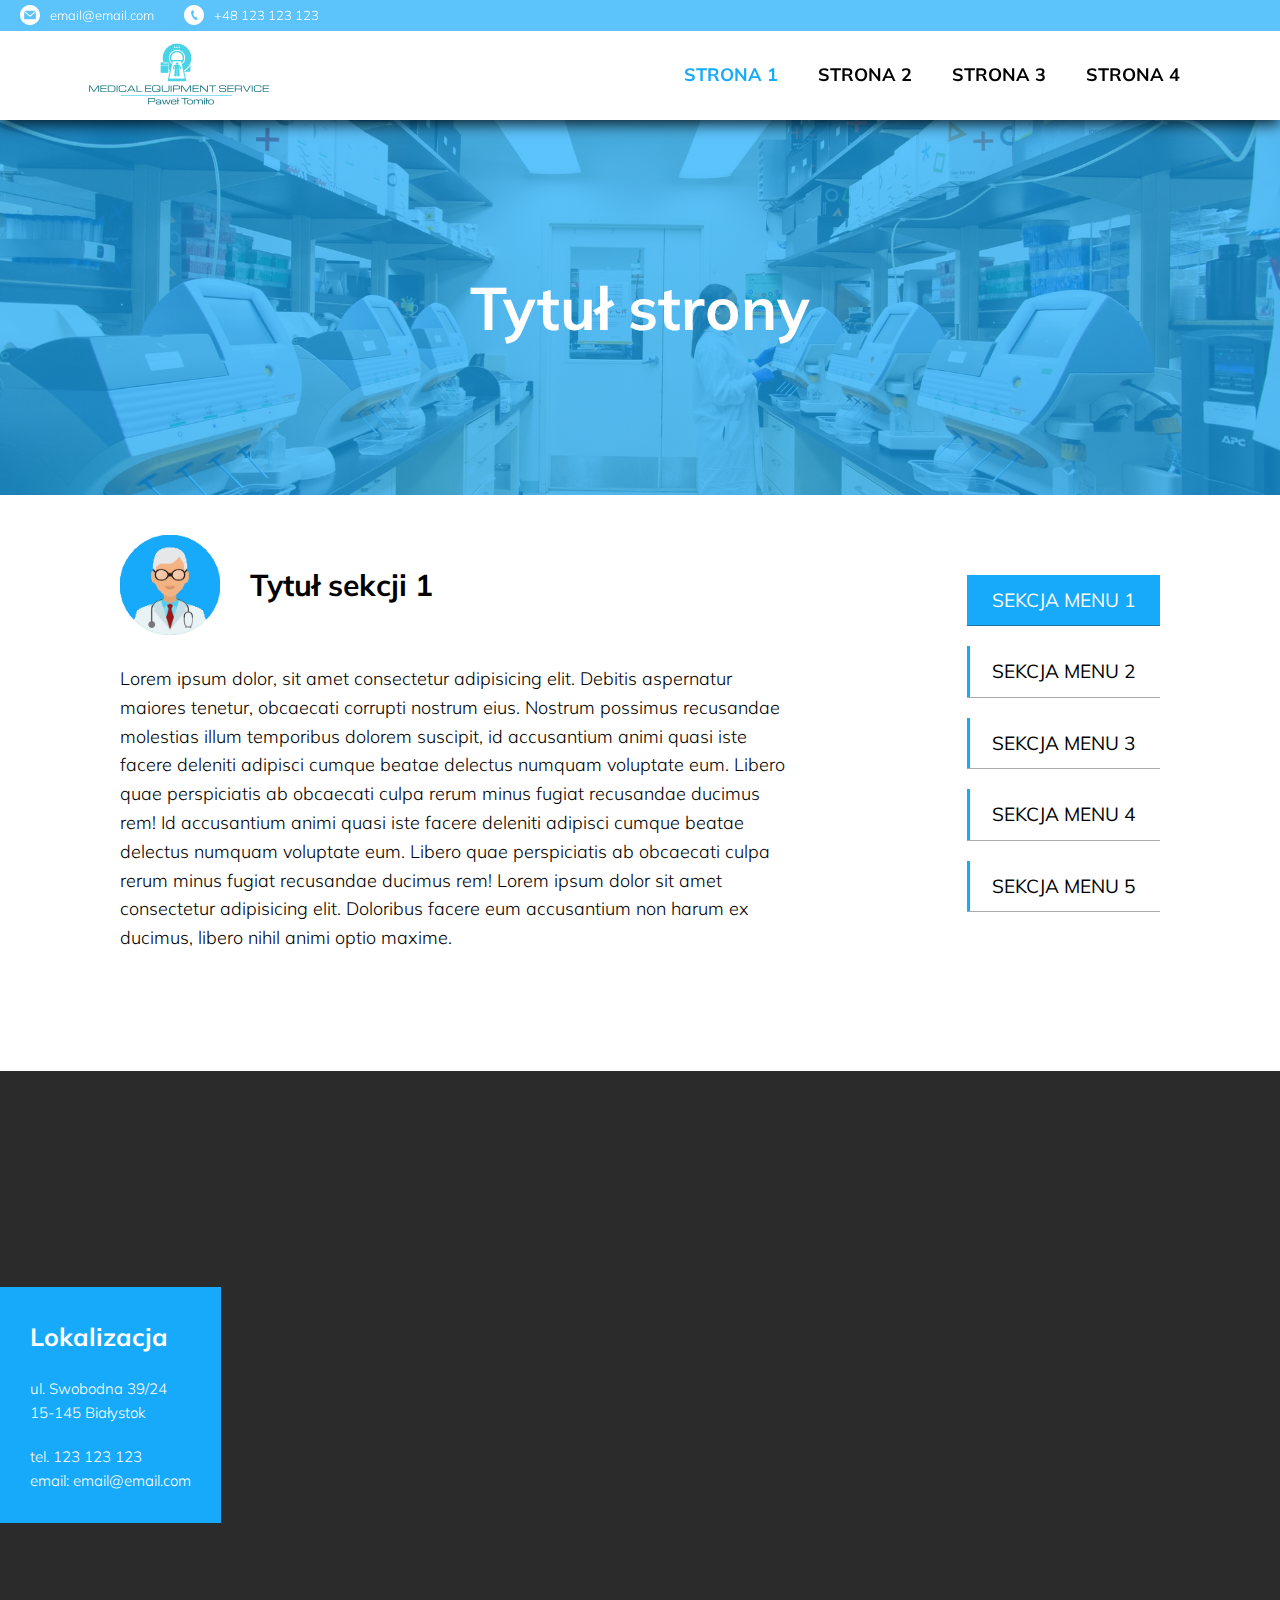
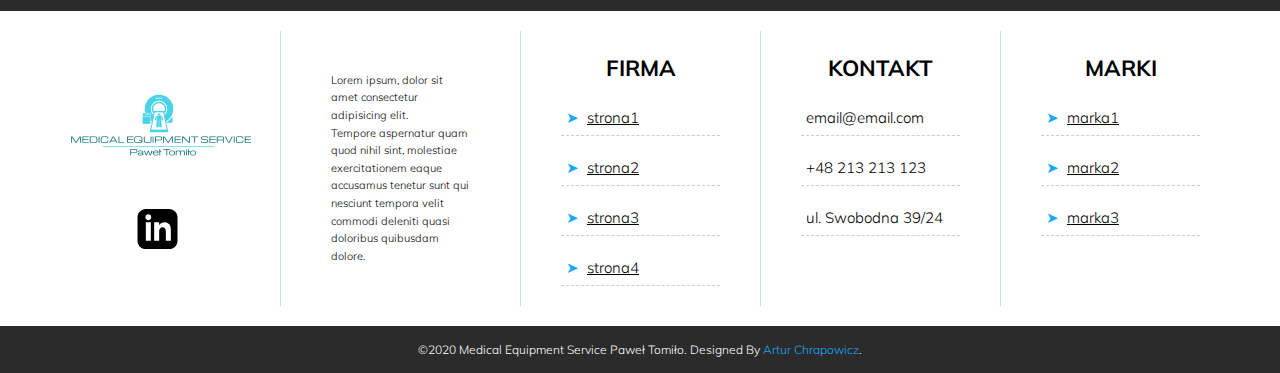
==== index.html @ 5587c08f "finished base" ====
<!DOCTYPE html>
<html lang="pl">
<head>
    <meta charset="UTF-8">
    <meta name="viewport" content="width=device-width, initial-scale=1.0">
    <link href="https://fonts.googleapis.com/css2?family=Mulish:ital,wght@0,300;0,400;0,600;0,700;1,300&display=swap" rel="stylesheet"> 
    <link rel="stylesheet" href="style/main.css">
    <title>Tytul strony</title>
    <meta name="keywords" content="keywords">
    <meta name='description' content='opis'>
    <link rel="shortcut icon" type="image/png" href="img/scan.png">
</head>
<body>
    <nav class="navbar">
        <div class="nav">
            <div class="nav__top">
                <div class="nav__top__icon">
                    <svg class="icon icon--nav">
                        <use xlink:href='img/sprite.svg#email'></use>
                    </svg>
                    email@email.com
                </div>
                <div class="nav__top__icon">
                    <svg class="icon icon--nav">
                        <use xlink:href='img/sprite.svg#phone'></use>
                    </svg>
                    +48 123 123 123
                </div>
                
            </div>
            <div class="nav__main">
                <img src="img/logo.png" alt="main logo" class="nav__logo">
                <div class="nav__burger">
                    <input type="checkbox" id="nav__menu" />
                    <label for="nav__menu" class='nav__burger__label'>
                        <div></div>
                        <div></div>
                        <div></div>
                    </label>
                </div>
                <a href="index.html" class="nav__cell nav__cell--1 selected">strona 1</a>
                <a href="index2.html" class="nav__cell nav__cell--2">strona 2</a>
                <a href="index3.html" class="nav__cell nav__cell--3">strona 3</a>
                <a href="index4.html" class="nav__cell nav__cell--4">strona 4</a>
                
            </div>
        </div>
    </nav>
    <nav class="nav__open none">
        <ul class="nav__open__list">
            <li class="nav__open__item"><a href="index.html" class="nav__open__link nav__open__link--1 selected">strona 1</a></li>
            <li class="nav__open__item"><a href="index2.html" class="nav__open__link nav__open__link--2">strona 2</a></li>
            <li class="nav__open__item"><a href="index3.html" class="nav__open__link nav__open__link--3">strona 3</a></li>
            <li class="nav__open__item"><a href="index4.html" class="nav__open__link nav__open__link--4">strona 4</a></li>
        </ul>
    </nav>
    <div class="container">
        <section class="space"></section>

        <section class="header">
            <h1 class="heading1">Tytuł strony</h1>
        </section>

        <section class="section">
            <div class="section__content">
                <div class="section__content__top">
                    <img src="img/doctor.png" alt="" class="section__content__top__icon">
                    <h2 id='section-title' class="section__content__top__title heading-2">Tytuł sekcji 1</h2>
                </div>
                <div id='section-text' class="section__content__main">
                    Lorem ipsum dolor, sit amet consectetur adipisicing elit. Debitis aspernatur maiores tenetur, obcaecati corrupti nostrum eius. Nostrum possimus recusandae molestias 
                    illum temporibus dolorem suscipit, id accusantium animi quasi iste facere deleniti adipisci cumque beatae delectus numquam voluptate eum. Libero quae perspiciatis ab 
                    obcaecati culpa rerum minus fugiat recusandae ducimus rem! Id accusantium animi quasi iste facere deleniti adipisci cumque beatae delectus numquam voluptate eum. Libero quae perspiciatis ab 
                    obcaecati culpa rerum minus fugiat recusandae ducimus rem! Lorem ipsum dolor sit amet consectetur adipisicing elit. Doloribus facere eum accusantium non harum ex ducimus, libero nihil animi optio maxime.
                </div>
            </div>
            <div class="section__menu">
                <div id='section-1' class="section__menu__option section__menu__option-1 active"> <span>sekcja menu 1</span></div>
                <div id='section-2' class="section__menu__option section__menu__option-2"><span>sekcja menu 2</span></div>
                <div id='section-3' class="section__menu__option section__menu__option-3"><span>sekcja menu 3</span></div>
                <div id='section-4' class="section__menu__option section__menu__option-4"><span>sekcja menu 4</span></div>
                <div id='section-5' class="section__menu__option section__menu__option-5"><span>sekcja menu 5</span></div>
            </div>
        </section>

        <section class="map">
            <div class="map__info">
                <h3 class="heading3">Lokalizacja</h3>
                <p class="map__info-1">ul. Swobodna 39/24 <br>15-145 Białystok</p>
                <p class="map__info-1">tel. 123 123 123 <br> email: email@email.com</p>
            </div>

            <iframe frameborder="0" scrolling="no" marginheight="0" marginwidth="0" src="https://www.openstreetmap.org/export/embed.html?bbox=23.105707168579105%2C53.14503128973822%2C23.109247684478763%2C53.146416415147606&amp;layer=mapnik&amp;marker=53.145724662397114%2C23.10747742652893">
            </iframe>
        </section>

        <footer class="footer">
            <div class="footer__logo">
                <img src="img/logo.png" alt="main logo" class="footer__logo__img">
                <a href="#">
                    <svg class="footer__logo__icon">
                        <use xlink:href='img/sprite.svg#linkedin'></use>
                    </svg>
                </a>
                
            </div>
            <div class="footer-1">
                <div class="footer-1__text">
                    Lorem ipsum, dolor sit amet consectetur adipisicing elit. <br>
                Tempore aspernatur quam quod nihil sint, molestiae exercitationem eaque accusamus tenetur sunt qui nesciunt tempora velit commodi deleniti quasi doloribus quibusdam dolore.
                </div>    
            </div>
            <div class="footer-2">
                <h4 class='heading4'>Firma</h4>
                <div class='footer-2__link'>
                    <a class='footer-2__link__item footer-2__link__item--a' href="#">strona1</a>
                    <a class='footer-2__link__item footer-2__link__item--a' href="#">strona2</a>
                    <a class='footer-2__link__item footer-2__link__item--a' href="#">strona3</a>
                    <a class='footer-2__link__item footer-2__link__item--a' href="#">strona4</a>
                </div>
            </div>
            <div class="footer-2 footer-2--contact">
                <h4 class='heading4'>Kontakt</h4>
                <div class='footer-2__link'>
                    <span class='footer-2__link__item'>email@email.com</span>
                    <span class='footer-2__link__item'>+48 213 213 123</span>
                    <span class='footer-2__link__item'>ul. Swobodna 39/24 </span>
                </div>
            </div>
            <div class="footer-2 footer-2--marki">
                <h4 class='heading4'>Marki</h4>
                <div class='footer-2__link'>
                    <a class='footer-2__link__item footer-2__link__item--a' href="#">marka1</a>
                    <a class='footer-2__link__item footer-2__link__item--a' href="#">marka2</a>
                    <a class='footer-2__link__item footer-2__link__item--a' href="#">marka3</a>
                </div>
            </div>
        </footer>
        <div class="copyright">©2020 Medical Equipment Service Paweł Tomiło. Designed By <a href="http://www.arturchrapowicz.com">Artur Chrapowicz</a>.</div>

    </div>
    <script src="js/script.js"></script>
</body>
</html>
---- style/main.css ----
*,
*::before,
*::after {
  margin: 0;
  padding: 0;
  -webkit-box-sizing: inherit;
          box-sizing: inherit;
}

html {
  -webkit-box-sizing: border-box;
          box-sizing: border-box;
  font-size: 62.5%;
}

@media only screen and (max-width: 75em) {
  html {
    font-size: 50%;
  }
}

body {
  font-family: "Mulish", sans-serif;
  font-weight: 300;
  line-height: 1.6;
}

.container {
  display: -ms-grid;
  display: grid;
  -ms-grid-rows: 12rem calc(55vh - 12rem) 64vh 60vh 35vh;
      grid-template-rows: 12rem calc(55vh - 12rem) 64vh 60vh 35vh;
  -ms-grid-columns: [start-gap] 8rem ([col-start] 1fr [col-end])[7] 8rem [end-gap];
      grid-template-columns: [start-gap] 8rem repeat(7, [col-start] 1fr [col-end]) 8rem [end-gap];
}

@media only screen and (max-width: 75em) {
  .container {
    -ms-grid-columns: [start-gap] 2rem ([col-start] 1fr [col-end])[7] 2rem [end-gap];
        grid-template-columns: [start-gap] 2rem repeat(7, [col-start] 1fr [col-end]) 2rem [end-gap];
  }
}

@media only screen and (max-width: 41em) {
  .container {
    -ms-grid-rows: 12rem calc(55vh - 12rem) 1fr 80vh 100%;
        grid-template-rows: 12rem calc(55vh - 12rem) 1fr 80vh 100%;
  }
}

.icon {
  height: 2rem;
  width: 2rem;
}

.icon--nav {
  margin-right: 1rem;
}

.selected {
  color: #17a9fa !important;
}

.active {
  background-color: #17a9fa;
  color: #fff;
}

.none {
  display: none !important;
}

.heading1 {
  color: white;
  font-size: 6rem;
}

@media only screen and (max-width: 41em) {
  .heading1 {
    font-size: 4rem;
  }
}

.heading3 {
  font-size: 2.5rem;
  font-weight: 700;
}

@media only screen and (max-width: 41em) {
  .heading3 {
    grid-column: 1/-1;
    -ms-grid-row: 1;
    -ms-grid-row-span: 1;
    grid-row: 1/2;
  }
}

.heading4 {
  font-size: 2.2rem;
  text-align: center;
  text-transform: uppercase;
}

.navbar {
  width: 100%;
  height: 12rem;
  position: fixed;
  display: -ms-grid;
  display: grid;
  -ms-grid-columns: 8rem 1fr 8rem;
      grid-template-columns: 8rem 1fr 8rem;
  z-index: 1000;
}

.navbar .nav {
  grid-column: 1 / -1;
  background-color: white;
  -webkit-box-shadow: 0px 5px 13px 0px rgba(0, 0, 0, 0.75);
          box-shadow: 0px 5px 13px 0px rgba(0, 0, 0, 0.75);
  display: -ms-grid;
  display: grid;
  -ms-grid-rows: max-content 1fr;
      grid-template-rows: -webkit-max-content 1fr;
      grid-template-rows: max-content 1fr;
  -ms-grid-columns: [start-gap] 8rem ([col-start] 1fr [col-end])[7] 8rem [end-gap];
      grid-template-columns: [start-gap] 8rem repeat(7, [col-start] 1fr [col-end]) 8rem [end-gap];
}

@media only screen and (max-width: 75em) {
  .navbar .nav {
    -ms-grid-columns: [start-gap] 2rem ([col-start] 1fr [col-end])[7] 2rem [end-gap];
        grid-template-columns: [start-gap] 2rem repeat(7, [col-start] 1fr [col-end]) 2rem [end-gap];
  }
}

.navbar .nav__top {
  grid-column: 1/-1;
  background-color: rgba(23, 169, 250, 0.7);
  color: white;
  font-size: 1.3rem;
  padding: .5rem 2rem;
  display: -webkit-box;
  display: -ms-flexbox;
  display: flex;
}

.navbar .nav__top__icon {
  fill: white;
  margin-right: 3rem;
  display: -webkit-box;
  display: -ms-flexbox;
  display: flex;
  -ms-flex-line-pack: center;
      align-content: center;
}

.navbar .nav__main {
  grid-column: col-start 1 / col-end 7;
  display: -ms-grid;
  display: grid;
  -ms-grid-columns: ([col-start] minmax(max-content, 1fr) [col-end])[12];
      grid-template-columns: repeat(12, [col-start] minmax(-webkit-max-content, 1fr) [col-end]);
      grid-template-columns: repeat(12, [col-start] minmax(max-content, 1fr) [col-end]);
}

.navbar .nav__logo {
  -ms-flex-item-align: center;
      -ms-grid-row-align: center;
      align-self: center;
}

.navbar .nav__cell {
  display: -webkit-box;
  display: -ms-flexbox;
  display: flex;
  width: 100%;
  height: 100%;
  -webkit-box-align: center;
      -ms-flex-align: center;
          align-items: center;
  -webkit-box-pack: center;
      -ms-flex-pack: center;
          justify-content: center;
  padding: 0 2rem;
  font-size: 1.8rem;
  font-weight: 700;
  text-transform: uppercase;
  text-decoration: none;
  color: black;
  -webkit-transition: all .3s;
  transition: all .3s;
}

@media only screen and (max-width: 41em) {
  .navbar .nav__cell {
    display: none;
  }
}

.navbar .nav__cell:hover {
  color: #17a9fa;
}

.navbar .nav__cell--1 {
  grid-column: col-start 9 / col-end 9;
}

.navbar .nav__cell--2 {
  grid-column: col-start 10 / col-end 10;
}

.navbar .nav__cell--3 {
  grid-column: col-start 11 / col-end 11;
}

.navbar .nav__cell--4 {
  grid-column: col-start 12 / col-end 12;
}

.navbar .nav__burger {
  display: none;
  grid-column: col-start 12 / col-end 12;
}

@media only screen and (max-width: 41em) {
  .navbar .nav__burger {
    display: initial;
  }
}

.navbar .nav__burger__label {
  position: relative;
  width: 55px;
  height: 43px;
  display: inline-block;
  cursor: pointer;
  margin-top: 2.8rem;
  -webkit-transition: all .5s;
  transition: all .5s;
  text-align: left;
  padding: 10px;
  background-color: rgba(170, 170, 170, 0.3);
  border-radius: 10px;
}

.navbar .nav__burger__label div {
  background-color: #2b2b2b;
  position: absolute;
  height: 3px;
  width: 35px;
  border-radius: 4px;
  -webkit-transition: all .5s;
  transition: all .5s;
}

.navbar .nav__burger__label div:first-child {
  top: 10px;
}

.navbar .nav__burger__label div:nth-child(2) {
  top: 20px;
}

.navbar .nav__burger__label div:nth-child(3) {
  top: 30px;
}

#nav__menu {
  display: none;
}

#nav__menu + .nav__burger__label div {
  -webkit-transition: top .15s .17s, -webkit-transform .12s .033s;
  transition: top .15s .17s, -webkit-transform .12s .033s;
  transition: top .15s .17s, transform .12s .033s;
  transition: top .15s .17s, transform .12s .033s, -webkit-transform .12s .033s;
}

#nav__menu + .nav__burger__label div:nth-child(3) {
  -webkit-transition: top .15s .17s, -webkit-transform .17s;
  transition: top .15s .17s, -webkit-transform .17s;
  transition: top .15s .17s, transform .17s;
  transition: top .15s .17s, transform .17s, -webkit-transform .17s;
}

#nav__menu:checked + .nav__burger__label div {
  top: 20px;
  -webkit-transform: rotate(135deg);
          transform: rotate(135deg);
  -webkit-transition: top .1s, -webkit-transform .12s .1s;
  transition: top .1s, -webkit-transform .12s .1s;
  transition: top .1s, transform .12s .1s;
  transition: top .1s, transform .12s .1s, -webkit-transform .12s .1s;
}

#nav__menu:checked + .nav__burger__label div:nth-child(3) {
  -webkit-transform: rotate(225deg);
          transform: rotate(225deg);
  -webkit-transition: top .1s, -webkit-transform .17s .1s;
  transition: top .1s, -webkit-transform .17s .1s;
  transition: top .1s, transform .17s .1s;
  transition: top .1s, transform .17s .1s, -webkit-transform .17s .1s;
}

.nav__open {
  background-color: #fff;
  position: fixed;
  width: 100vw;
  height: 100vh;
  padding-top: 20rem;
  -webkit-animation-name: moveInTopHigh;
          animation-name: moveInTopHigh;
  -webkit-animation-duration: .3s;
          animation-duration: .3s;
  z-index: 6;
}

.nav__open__list {
  text-align: center;
  list-style: none;
  font-size: 3rem;
}

.nav__open__list > * {
  padding-top: 2rem;
  padding-bottom: 2rem;
}

.nav__open__item:not(:last-of-type) {
  border-bottom: 1px solid rgba(43, 43, 43, 0.2);
}

.nav__open__link {
  text-decoration: none;
  color: #2b2b2b;
  -webkit-transition: all .4s;
  transition: all .4s;
}

.nav__open__link:hover {
  color: #17a9fa;
}

@-webkit-keyframes moveInTopHigh {
  0% {
    opacity: .5;
    -webkit-transform: translateY(-54rem);
            transform: translateY(-54rem);
  }
  100% {
    opacity: 1;
    -webkit-transform: translate(0);
            transform: translate(0);
  }
}

@keyframes moveInTopHigh {
  0% {
    opacity: .5;
    -webkit-transform: translateY(-54rem);
            transform: translateY(-54rem);
  }
  100% {
    opacity: 1;
    -webkit-transform: translate(0);
            transform: translate(0);
  }
}

@-webkit-keyframes moveInTop {
  0% {
    opacity: 0;
    -webkit-transform: translateY(-10rem);
            transform: translateY(-10rem);
  }
  100% {
    opacity: 1;
    -webkit-transform: translate(0);
            transform: translate(0);
  }
}

@keyframes moveInTop {
  0% {
    opacity: 0;
    -webkit-transform: translateY(-10rem);
            transform: translateY(-10rem);
  }
  100% {
    opacity: 1;
    -webkit-transform: translate(0);
            transform: translate(0);
  }
}

.header {
  background-image: -webkit-gradient(linear, left top, left bottom, from(rgba(23, 169, 250, 0.7)), to(rgba(23, 169, 250, 0.7))), url(../img/background.jpg);
  background-image: linear-gradient(rgba(23, 169, 250, 0.7), rgba(23, 169, 250, 0.7)), url(../img/background.jpg);
  background-size: cover;
  background-position: center;
  -ms-grid-row: 2;
  -ms-grid-row-span: 1;
  grid-row: 2 / 3;
  grid-column: 1/ -1;
  display: -webkit-box;
  display: -ms-flexbox;
  display: flex;
  -webkit-box-align: center;
      -ms-flex-align: center;
          align-items: center;
  -webkit-box-pack: center;
      -ms-flex-pack: center;
          justify-content: center;
}

.section {
  -ms-grid-row: 3;
  -ms-grid-row-span: 1;
  grid-row: 3 / 4;
  grid-column: col-start 1 / col-end 7;
  padding: 4rem;
  display: -ms-grid;
  display: grid;
  -ms-grid-columns: ([col-start] 1fr [col-end])[5] [menu-start] minmax(max-content, 1fr) [menu-end];
      grid-template-columns: repeat(5, [col-start] 1fr [col-end]) [menu-start] minmax(-webkit-max-content, 1fr) [menu-end];
      grid-template-columns: repeat(5, [col-start] 1fr [col-end]) [menu-start] minmax(max-content, 1fr) [menu-end];
}

@media only screen and (max-width: 41em) {
  .section {
    -ms-grid-columns: ([col-start] 1fr [col-end])[5];
        grid-template-columns: repeat(5, [col-start] 1fr [col-end]);
    -ms-grid-rows: (max-content)[2];
        grid-template-rows: repeat(2, -webkit-max-content);
        grid-template-rows: repeat(2, max-content);
  }
}

.section__content {
  grid-column: col-start 1 / col-end 4;
  display: -webkit-box;
  display: -ms-flexbox;
  display: flex;
  -webkit-box-orient: vertical;
  -webkit-box-direction: normal;
      -ms-flex-direction: column;
          flex-direction: column;
}

@media only screen and (max-width: 41em) {
  .section__content {
    -ms-grid-row: 1;
    -ms-grid-row-span: 1;
    grid-row: 1/2;
    grid-column: 1/-1;
  }
}

.section__content__top {
  display: -webkit-box;
  display: -ms-flexbox;
  display: flex;
  -webkit-box-align: center;
      -ms-flex-align: center;
          align-items: center;
}

@media only screen and (max-width: 41em) {
  .section__content__top {
    -webkit-box-orient: vertical;
    -webkit-box-direction: normal;
        -ms-flex-direction: column;
            flex-direction: column;
  }
}

.section__content__top__icon {
  height: 10rem;
}

.section__content__top__title {
  margin-left: 3rem;
  font-size: 3rem;
}

@media only screen and (max-width: 41em) {
  .section__content__top__title {
    margin-left: inherit;
    margin-top: 2rem;
  }
}

.section__content__main {
  margin-top: 3rem;
  font-size: 1.8rem;
}

@media only screen and (max-width: 41em) {
  .section__content__main {
    font-size: 1.3rem;
  }
}

.section__menu {
  grid-column: menu-start / menu-end;
  display: -webkit-box;
  display: -ms-flexbox;
  display: flex;
  -webkit-box-orient: vertical;
  -webkit-box-direction: normal;
      -ms-flex-direction: column;
          flex-direction: column;
  margin-top: 3rem;
  font-size: 1.9rem;
  font-weight: 400;
  text-transform: uppercase;
}

@media only screen and (max-width: 75em) {
  .section__menu {
    margin-top: 6rem;
  }
}

@media only screen and (max-width: 41em) {
  .section__menu {
    font-size: 1.4rem;
    -ms-grid-row: 2;
    -ms-grid-row-span: 1;
    grid-row: 2/3;
    grid-column: 1/-1;
  }
}

.section__menu__option {
  text-align: center;
  padding: 1rem 2.5rem;
  margin: 1rem 0;
  cursor: pointer;
  position: relative;
  border-bottom: 1px solid rgba(43, 43, 43, 0.4);
  -webkit-transition: .2s color;
  transition: .2s color;
  z-index: 5;
}

.section__menu__option::before {
  content: '';
  height: 100%;
  width: 3px;
  position: absolute;
  top: 0;
  left: 0;
  background-color: #17a9fa;
  -webkit-transition: width 0.4s cubic-bezier(1, 0, 0, 1) 0.2s, background-color 0.1s, -webkit-transform 0.2s;
  transition: width 0.4s cubic-bezier(1, 0, 0, 1) 0.2s, background-color 0.1s, -webkit-transform 0.2s;
  transition: transform 0.2s, width 0.4s cubic-bezier(1, 0, 0, 1) 0.2s, background-color 0.1s;
  transition: transform 0.2s, width 0.4s cubic-bezier(1, 0, 0, 1) 0.2s, background-color 0.1s, -webkit-transform 0.2s;
}

.section__menu__option:hover {
  -webkit-transition-delay: .4s;
          transition-delay: .4s;
  color: #fff;
}

.section__menu__option:hover::before {
  width: 100%;
}

.section__menu__option span {
  position: relative;
  z-index: 5;
}

.map {
  background-color: #2b2b2b;
  -ms-grid-row: 4;
  -ms-grid-row-span: 1;
  grid-row: 4 / 5;
  grid-column: 1/-1;
  position: relative;
  padding: 3rem 0;
}

@media only screen and (max-width: 41em) {
  .map {
    display: -webkit-box;
    display: -ms-flexbox;
    display: flex;
    -webkit-box-orient: vertical;
    -webkit-box-direction: reverse;
        -ms-flex-direction: column-reverse;
            flex-direction: column-reverse;
  }
}

.map__info {
  position: absolute;
  background-color: #17a9fa;
  color: white;
  font-size: 1.5rem;
  padding: 3rem;
  top: 40%;
  left: 0;
}

.map__info-1 {
  margin-top: 2rem;
}

@media only screen and (max-width: 41em) {
  .map__info-1 {
    margin-top: 1rem;
    display: inline-block;
  }
}

@media only screen and (max-width: 41em) {
  .map__info {
    position: initial;
    padding: 1rem 2rem;
    display: -ms-grid;
    display: grid;
    -ms-grid-columns: 1fr 1fr;
        grid-template-columns: 1fr 1fr;
    -ms-grid-rows: (max-content)[2];
        grid-template-rows: repeat(2, -webkit-max-content);
        grid-template-rows: repeat(2, max-content);
  }
}

.map iframe {
  width: 100%;
  height: 100%;
}

.footer {
  grid-column: 1 / -1;
  display: -ms-grid;
  display: grid;
  -ms-grid-columns: 4rem ([col-start] 1fr [col-end])[5] 4rem;
      grid-template-columns: 4rem repeat(5, [col-start] 1fr [col-end]) 4rem;
  padding: 2rem 0;
}

@media only screen and (max-width: 75em) {
  .footer {
    -ms-grid-columns: 2rem ([col-start] 1fr [col-end])[5] 2rem;
        grid-template-columns: 2rem repeat(5, [col-start] 1fr [col-end]) 2rem;
  }
}

@media only screen and (max-width: 41em) {
  .footer {
    -ms-grid-columns: 1fr;
        grid-template-columns: 1fr;
    -ms-grid-rows: (max-content)[5];
        grid-template-rows: repeat(5, -webkit-max-content);
        grid-template-rows: repeat(5, max-content);
  }
}

.footer__logo {
  -ms-grid-column: 2;
  -ms-grid-column-span: 1;
  grid-column: 2 / 3;
  display: -webkit-box;
  display: -ms-flexbox;
  display: flex;
  -webkit-box-orient: vertical;
  -webkit-box-direction: normal;
      -ms-flex-direction: column;
          flex-direction: column;
  -webkit-box-align: center;
      -ms-flex-align: center;
          align-items: center;
  -webkit-box-pack: center;
      -ms-flex-pack: center;
          justify-content: center;
}

@media only screen and (max-width: 41em) {
  .footer__logo {
    -ms-grid-row: 1;
    -ms-grid-row-span: 1;
    grid-row: 1/2;
    -ms-grid-column: 1;
    -ms-grid-column-span: 1;
    grid-column: 1/2;
    -webkit-box-orient: horizontal;
    -webkit-box-direction: normal;
        -ms-flex-direction: row;
            flex-direction: row;
  }
}

.footer__logo__img {
  padding-bottom: 4rem;
}

@media only screen and (max-width: 41em) {
  .footer__logo__img {
    padding-bottom: 0;
  }
}

.footer__logo a {
  padding-right: 5px;
  display: block;
}

.footer__logo__icon {
  width: 100%;
  height: 4rem;
  -webkit-transition: all .3s;
  transition: all .3s;
}

@media only screen and (max-width: 41em) {
  .footer__logo__icon {
    width: 8rem;
    margin-top: 2rem;
  }
}

.footer__logo__icon:hover {
  fill: #17a9fa;
}

.footer-1 {
  display: -webkit-box;
  display: -ms-flexbox;
  display: flex;
  -webkit-box-align: center;
      -ms-flex-align: center;
          align-items: center;
  padding: 3rem 5rem;
  border-left: 1px solid rgba(23, 169, 250, 0.3);
}

@media only screen and (max-width: 62.5em) {
  .footer-1 {
    padding: 2rem;
  }
}

@media only screen and (max-width: 41em) {
  .footer-1 {
    padding: 3rem 2rem;
    -ms-grid-row: 2;
    -ms-grid-row-span: 1;
    grid-row: 2/3;
  }
}

.footer-1__text {
  font-size: 1.1rem;
}

.footer-2 {
  padding: 2rem 4rem;
  border-left: 1px solid rgba(23, 169, 250, 0.3);
}

@media only screen and (max-width: 50em) {
  .footer-2 {
    padding: 2rem;
  }
}

@media only screen and (max-width: 41em) {
  .footer-2 {
    padding: 0 4rem;
    margin-bottom: 2rem;
  }
}

.footer-2__link {
  display: -webkit-box;
  display: -ms-flexbox;
  display: flex;
  -webkit-box-orient: vertical;
  -webkit-box-direction: normal;
      -ms-flex-direction: column;
          flex-direction: column;
  font-size: 1.5rem;
}

.footer-2__link__item {
  color: inherit;
  padding: .5rem;
  margin-top: 1.5rem;
  border-bottom: 1px dashed rgba(39, 39, 39, 0.233);
}

.footer-2__link__item--a::before {
  content: '\27A4';
  display: inline-block;
  margin-right: 8px;
  color: #17a9fa;
}

@media only screen and (max-width: 41em) {
  .footer-2--marki {
    display: none;
  }
}

@media only screen and (max-width: 41em) {
  .footer-2--contact {
    display: none;
  }
}

.copyright {
  grid-column: 1/-1;
  background-color: #2b2b2b;
  font-size: 1.2rem;
  padding: 1.4rem;
  text-align: center;
  color: white;
}

.copyright a {
  text-decoration: none;
  color: #17a9fa;
}
/*# sourceMappingURL=main.css.map */
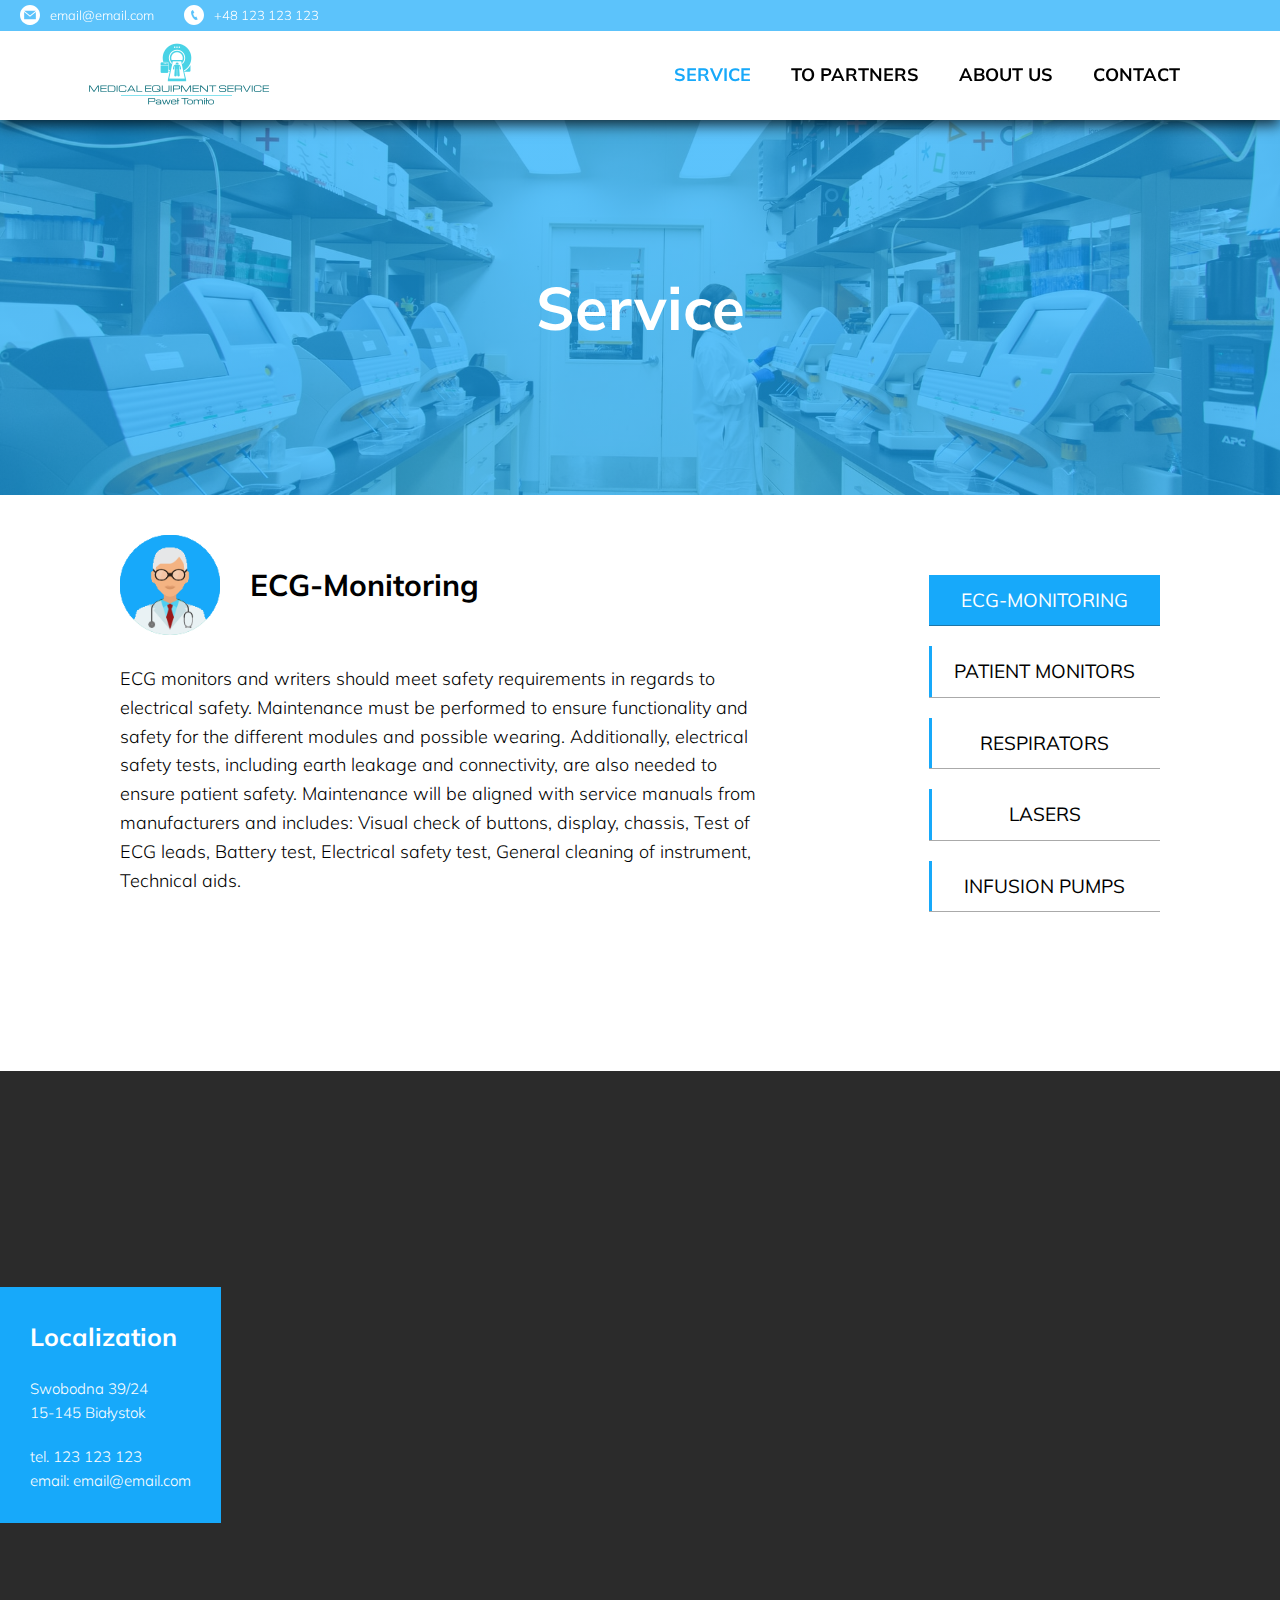
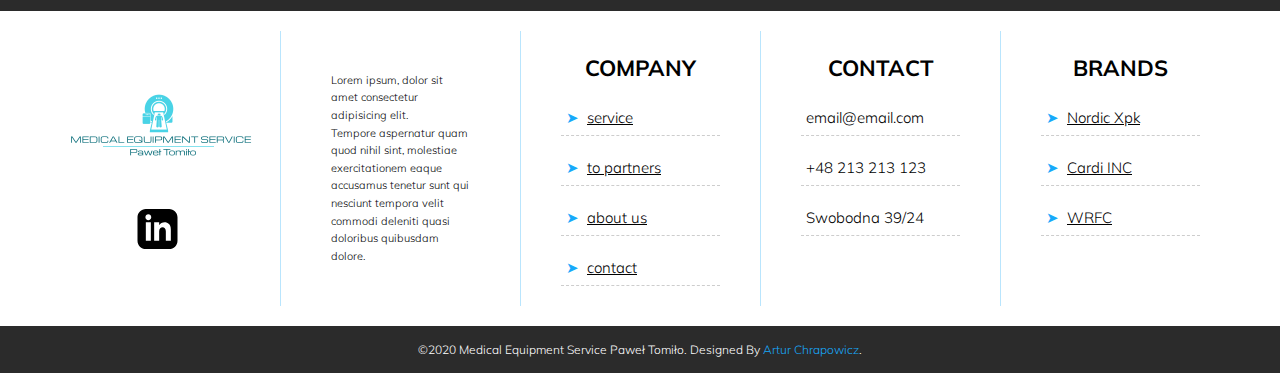
==== commit 76c3d47c: "demo finished" ====
--- a/index.html
+++ b/index.html
@@ -5,7 +5,7 @@
     <meta name="viewport" content="width=device-width, initial-scale=1.0">
     <link href="https://fonts.googleapis.com/css2?family=Mulish:ital,wght@0,300;0,400;0,600;0,700;1,300&display=swap" rel="stylesheet"> 
     <link rel="stylesheet" href="style/main.css">
-    <title>Tytul strony</title>
+    <title>Pawel Tomilo | Medical Equipment Service</title>
     <meta name="keywords" content="keywords">
     <meta name='description' content='opis'>
     <link rel="shortcut icon" type="image/png" href="img/scan.png">
@@ -38,55 +38,52 @@
                         <div></div>
                     </label>
                 </div>
-                <a href="index.html" class="nav__cell nav__cell--1 selected">strona 1</a>
-                <a href="index2.html" class="nav__cell nav__cell--2">strona 2</a>
-                <a href="index3.html" class="nav__cell nav__cell--3">strona 3</a>
-                <a href="index4.html" class="nav__cell nav__cell--4">strona 4</a>
+                <a href="#" class="nav__cell nav__cell--1 selected">service</a>
+                <a href="#" class="nav__cell nav__cell--2">to partners</a>
+                <a href="#" class="nav__cell nav__cell--3">about us</a>
+                <a href="#" class="nav__cell nav__cell--4">contact</a>
                 
             </div>
         </div>
     </nav>
     <nav class="nav__open none">
         <ul class="nav__open__list">
-            <li class="nav__open__item"><a href="index.html" class="nav__open__link nav__open__link--1 selected">strona 1</a></li>
-            <li class="nav__open__item"><a href="index2.html" class="nav__open__link nav__open__link--2">strona 2</a></li>
-            <li class="nav__open__item"><a href="index3.html" class="nav__open__link nav__open__link--3">strona 3</a></li>
-            <li class="nav__open__item"><a href="index4.html" class="nav__open__link nav__open__link--4">strona 4</a></li>
+            <li class="nav__open__item"><a href="#" class="nav__open__link nav__open__link--1 selected">service</a></li>
+            <li class="nav__open__item"><a href="#" class="nav__open__link nav__open__link--2">to partners</a></li>
+            <li class="nav__open__item"><a href="#" class="nav__open__link nav__open__link--3">about us</a></li>
+            <li class="nav__open__item"><a href="#" class="nav__open__link nav__open__link--4">contact</a></li>
         </ul>
     </nav>
     <div class="container">
         <section class="space"></section>
 
         <section class="header">
-            <h1 class="heading1">Tytuł strony</h1>
+            <h1 class="heading1">Service</h1>
         </section>
 
         <section class="section">
             <div class="section__content">
                 <div class="section__content__top">
-                    <img src="img/doctor.png" alt="" class="section__content__top__icon">
-                    <h2 id='section-title' class="section__content__top__title heading-2">Tytuł sekcji 1</h2>
+                    <img src="img/doctor.png" alt="" class="section__content__top__icon" id='section-img'>
+                    <h2 id='section-title' class="section__content__top__title heading-2">ECG-Monitoring</h2>
                 </div>
                 <div id='section-text' class="section__content__main">
-                    Lorem ipsum dolor, sit amet consectetur adipisicing elit. Debitis aspernatur maiores tenetur, obcaecati corrupti nostrum eius. Nostrum possimus recusandae molestias 
-                    illum temporibus dolorem suscipit, id accusantium animi quasi iste facere deleniti adipisci cumque beatae delectus numquam voluptate eum. Libero quae perspiciatis ab 
-                    obcaecati culpa rerum minus fugiat recusandae ducimus rem! Id accusantium animi quasi iste facere deleniti adipisci cumque beatae delectus numquam voluptate eum. Libero quae perspiciatis ab 
-                    obcaecati culpa rerum minus fugiat recusandae ducimus rem! Lorem ipsum dolor sit amet consectetur adipisicing elit. Doloribus facere eum accusantium non harum ex ducimus, libero nihil animi optio maxime.
+                    ECG monitors and writers should meet safety requirements in regards to electrical safety. Maintenance must be performed to ensure functionality and safety for the different modules and possible wearing. Additionally, electrical safety tests, including earth leakage and connectivity, are also needed to ensure patient safety. Maintenance will be aligned with service manuals from manufacturers and includes: Visual check of buttons, display, chassis, Test of ECG leads, Battery test, Electrical safety test, General cleaning of instrument, Technical aids.
                 </div>
             </div>
             <div class="section__menu">
-                <div id='section-1' class="section__menu__option section__menu__option-1 active"> <span>sekcja menu 1</span></div>
-                <div id='section-2' class="section__menu__option section__menu__option-2"><span>sekcja menu 2</span></div>
-                <div id='section-3' class="section__menu__option section__menu__option-3"><span>sekcja menu 3</span></div>
-                <div id='section-4' class="section__menu__option section__menu__option-4"><span>sekcja menu 4</span></div>
-                <div id='section-5' class="section__menu__option section__menu__option-5"><span>sekcja menu 5</span></div>
+                <div id='section-1' class="section__menu__option section__menu__option-1 active"> <span id='section-span-1'>ECG-Monitoring</span></div>
+                <div id='section-2' class="section__menu__option section__menu__option-2"><span id='section-span-2'>Patient monitors</span></div>
+                <div id='section-3' class="section__menu__option section__menu__option-3"><span id='section-span-3'>Respirators</span></div>
+                <div id='section-4' class="section__menu__option section__menu__option-4"><span id='section-span-4'>Lasers</span></div>
+                <div id='section-5' class="section__menu__option section__menu__option-5"><span id='section-span-5'>Infusion pumps</span></div>
             </div>
         </section>
 
         <section class="map">
             <div class="map__info">
-                <h3 class="heading3">Lokalizacja</h3>
-                <p class="map__info-1">ul. Swobodna 39/24 <br>15-145 Białystok</p>
+                <h3 class="heading3">Localization</h3>
+                <p class="map__info-1">Swobodna 39/24 <br>15-145 Białystok</p>
                 <p class="map__info-1">tel. 123 123 123 <br> email: email@email.com</p>
             </div>
 
@@ -111,28 +108,28 @@
                 </div>    
             </div>
             <div class="footer-2">
-                <h4 class='heading4'>Firma</h4>
+                <h4 class='heading4'>Company</h4>
                 <div class='footer-2__link'>
-                    <a class='footer-2__link__item footer-2__link__item--a' href="#">strona1</a>
-                    <a class='footer-2__link__item footer-2__link__item--a' href="#">strona2</a>
-                    <a class='footer-2__link__item footer-2__link__item--a' href="#">strona3</a>
-                    <a class='footer-2__link__item footer-2__link__item--a' href="#">strona4</a>
+                    <a class='footer-2__link__item footer-2__link__item--a' href="#">service</a>
+                    <a class='footer-2__link__item footer-2__link__item--a' href="#">to partners</a>
+                    <a class='footer-2__link__item footer-2__link__item--a' href="#">about us</a>
+                    <a class='footer-2__link__item footer-2__link__item--a' href="#">contact</a>            
                 </div>
             </div>
             <div class="footer-2 footer-2--contact">
-                <h4 class='heading4'>Kontakt</h4>
+                <h4 class='heading4'>Contact</h4>
                 <div class='footer-2__link'>
                     <span class='footer-2__link__item'>email@email.com</span>
                     <span class='footer-2__link__item'>+48 213 213 123</span>
-                    <span class='footer-2__link__item'>ul. Swobodna 39/24 </span>
+                    <span class='footer-2__link__item'>Swobodna 39/24 </span>
                 </div>
             </div>
             <div class="footer-2 footer-2--marki">
-                <h4 class='heading4'>Marki</h4>
+                <h4 class='heading4'>Brands</h4>
                 <div class='footer-2__link'>
-                    <a class='footer-2__link__item footer-2__link__item--a' href="#">marka1</a>
-                    <a class='footer-2__link__item footer-2__link__item--a' href="#">marka2</a>
-                    <a class='footer-2__link__item footer-2__link__item--a' href="#">marka3</a>
+                    <a class='footer-2__link__item footer-2__link__item--a' href="#">Nordic Xpk</a>
+                    <a class='footer-2__link__item footer-2__link__item--a' href="#">Cardi INC</a>
+                    <a class='footer-2__link__item footer-2__link__item--a' href="#">WRFC</a>
                 </div>
             </div>
         </footer>
--- a/style/main.css
+++ b/style/main.css
@@ -23,6 +23,7 @@
   font-family: "Mulish", sans-serif;
   font-weight: 300;
   line-height: 1.6;
+  cursor: default;
 }
 
 .container {
@@ -501,6 +502,10 @@
   }
 }
 
+.section__content__main ul {
+  padding-left: 20px;
+}
+
 .section__menu {
   grid-column: menu-start / menu-end;
   display: -webkit-box;
